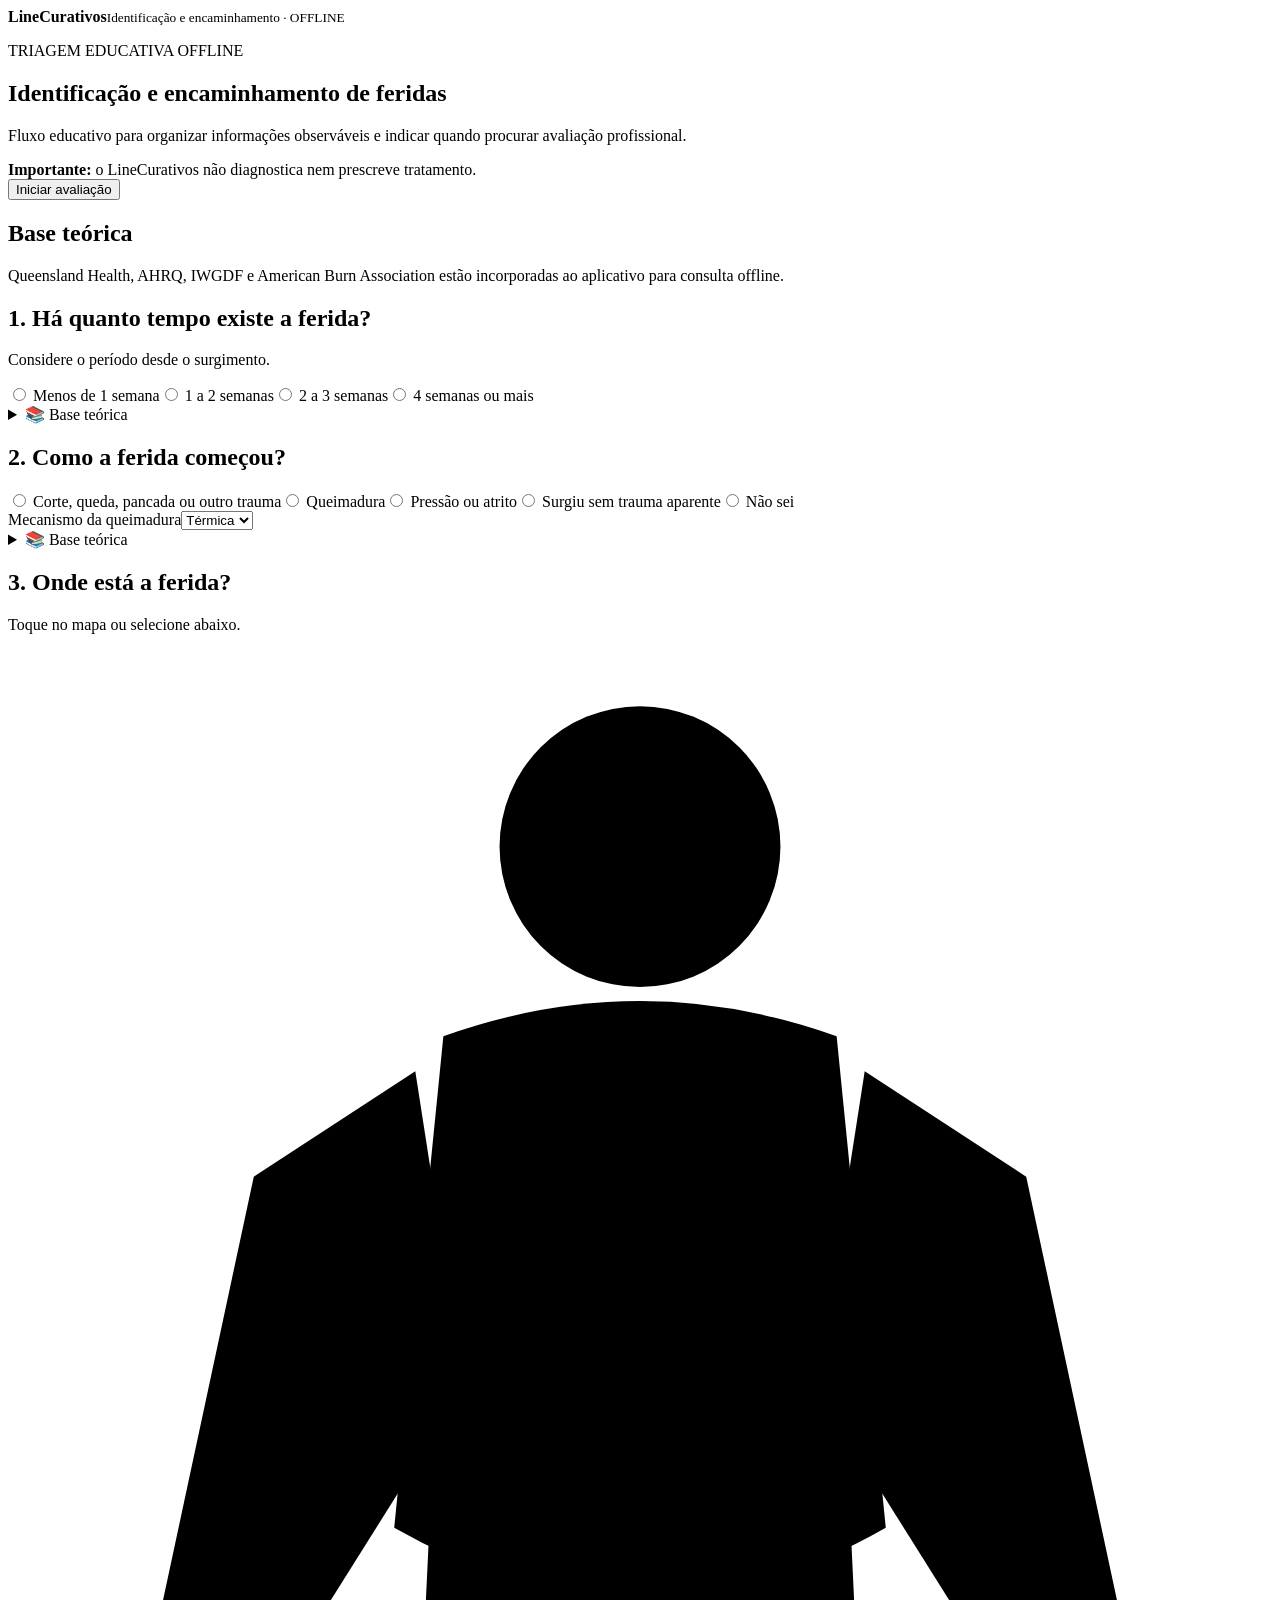
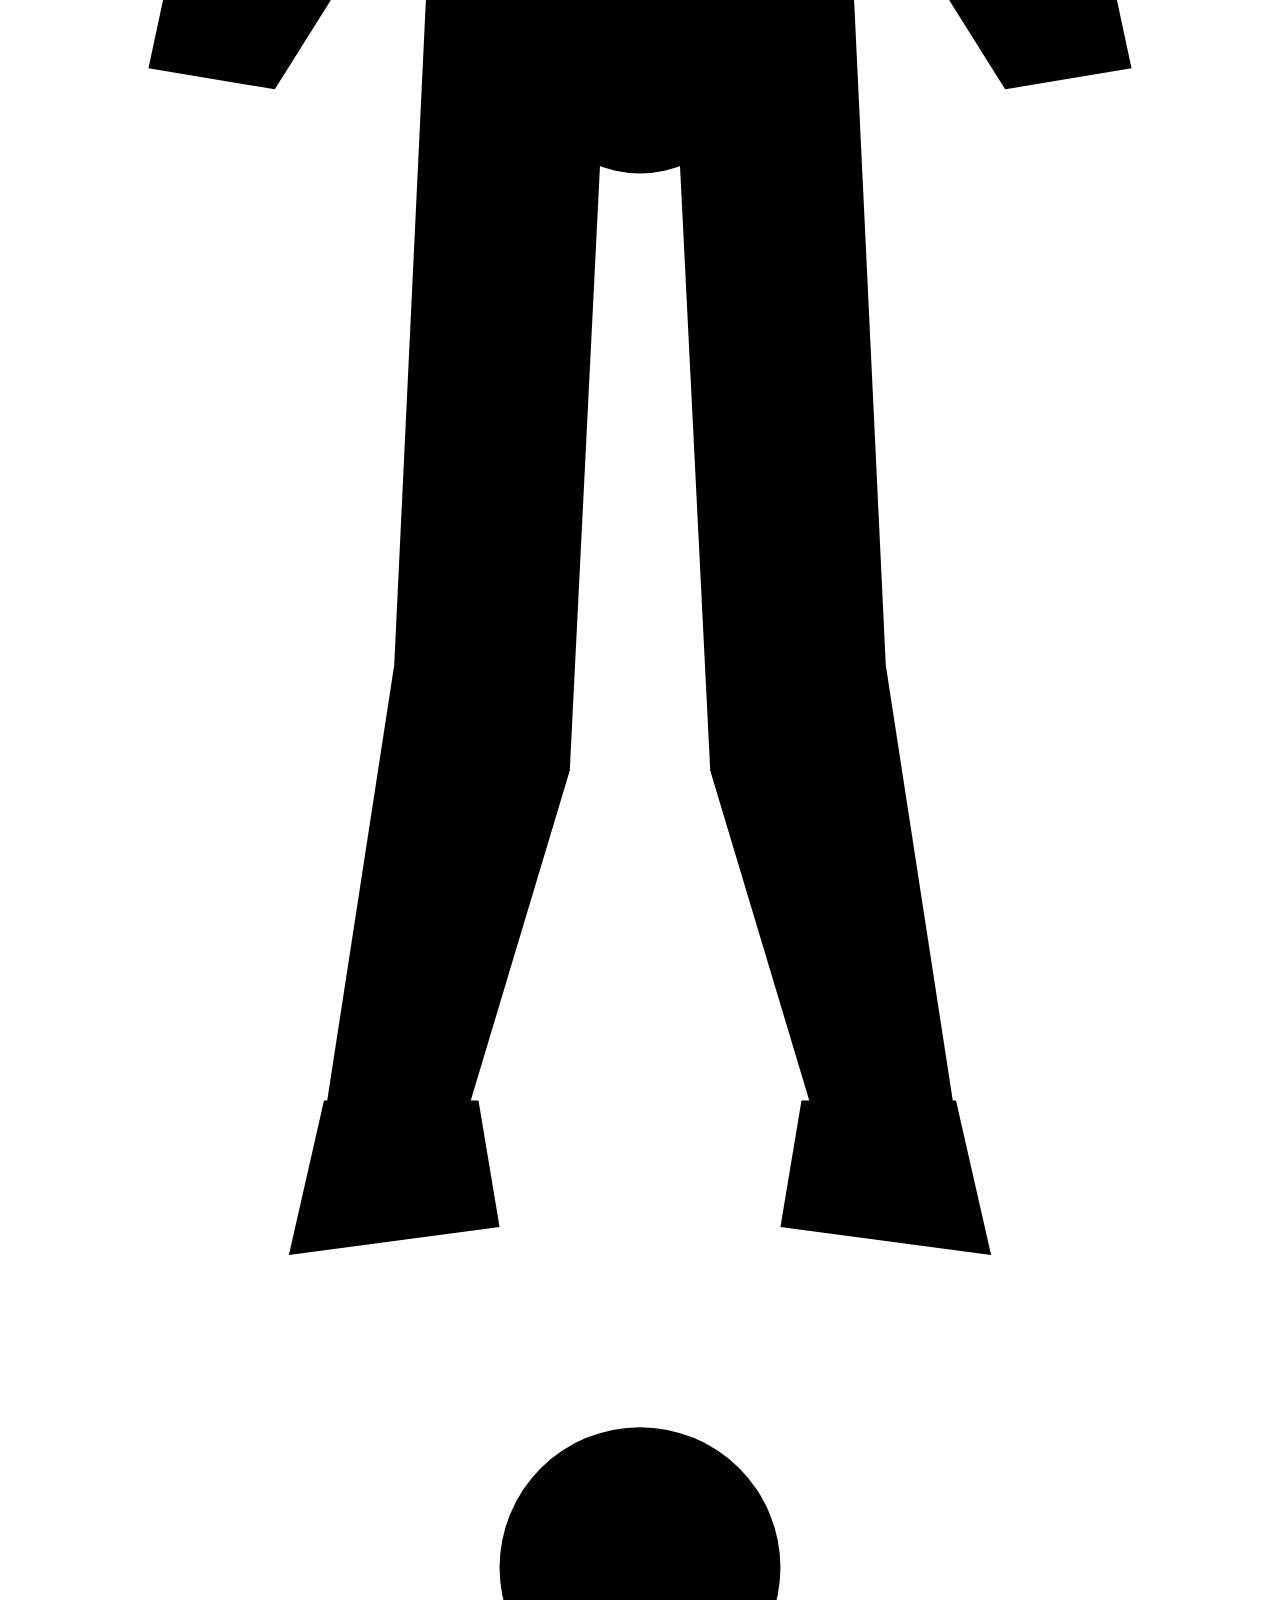
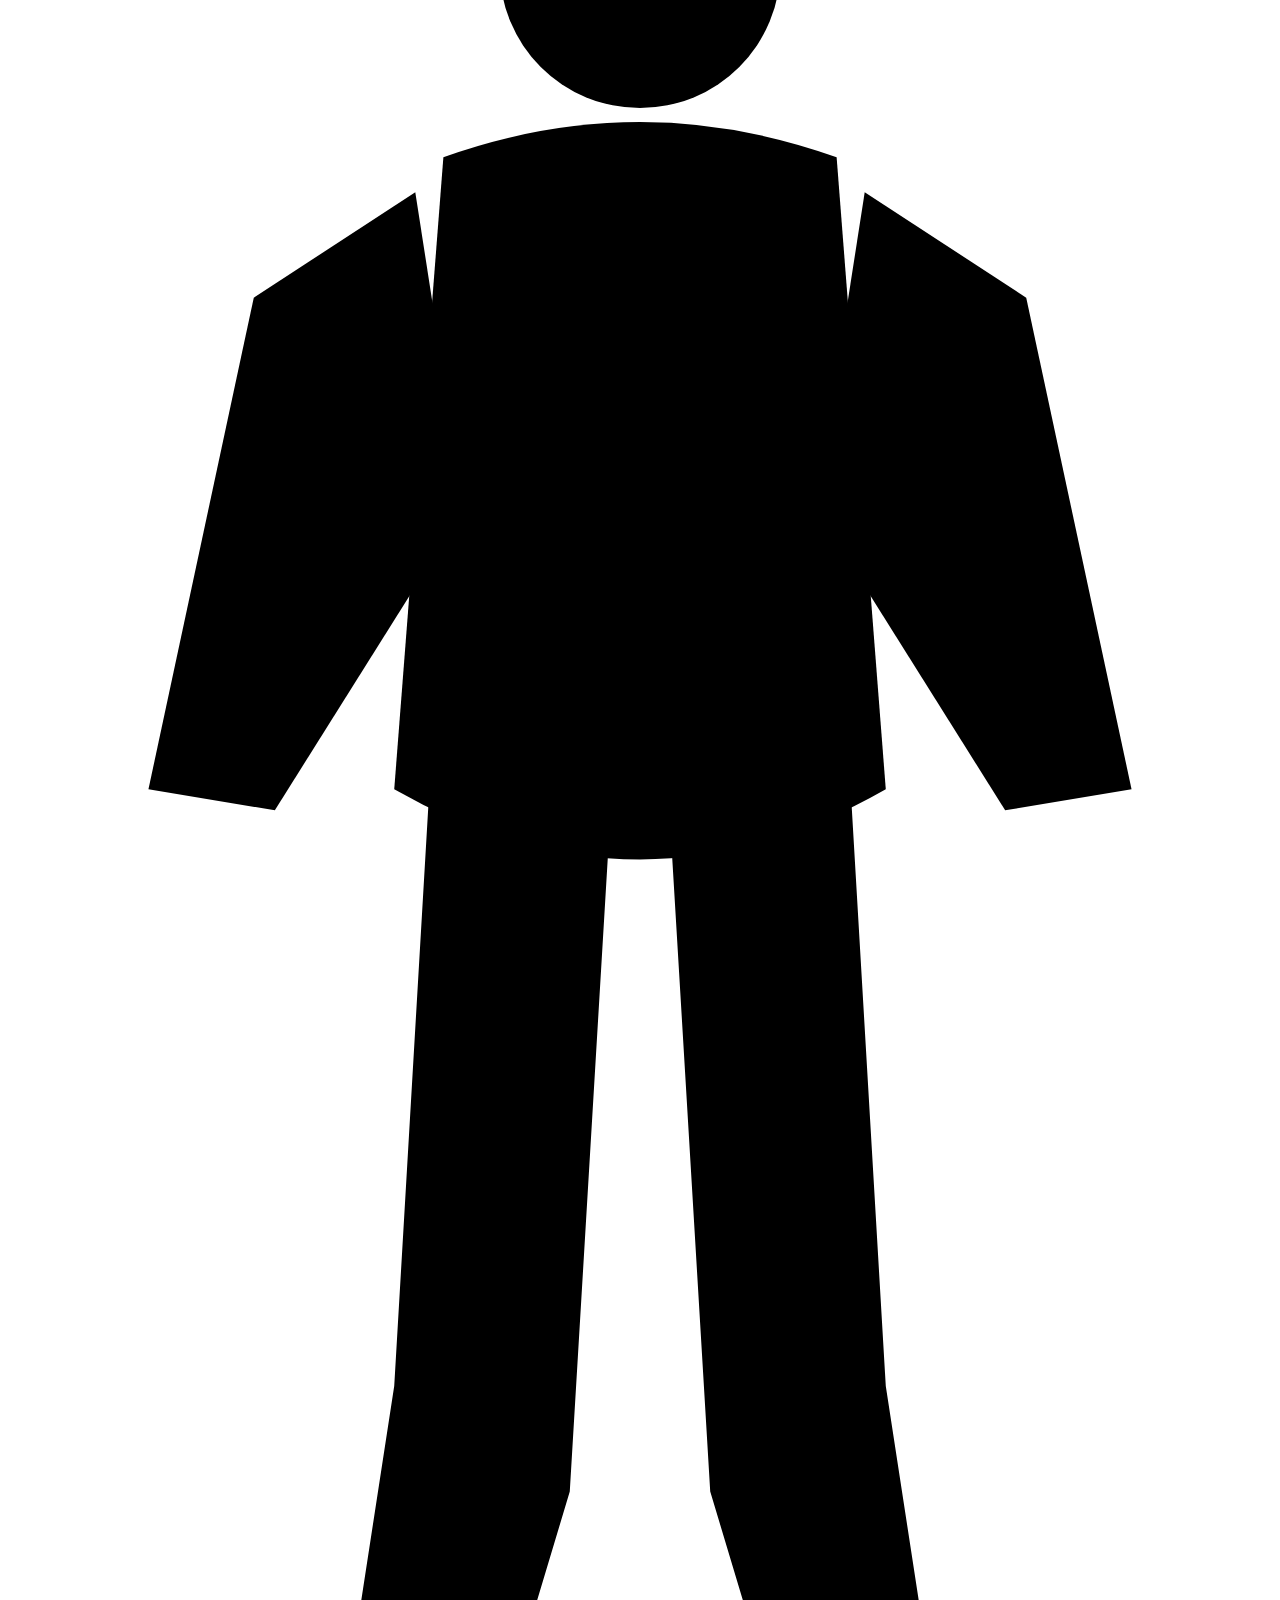
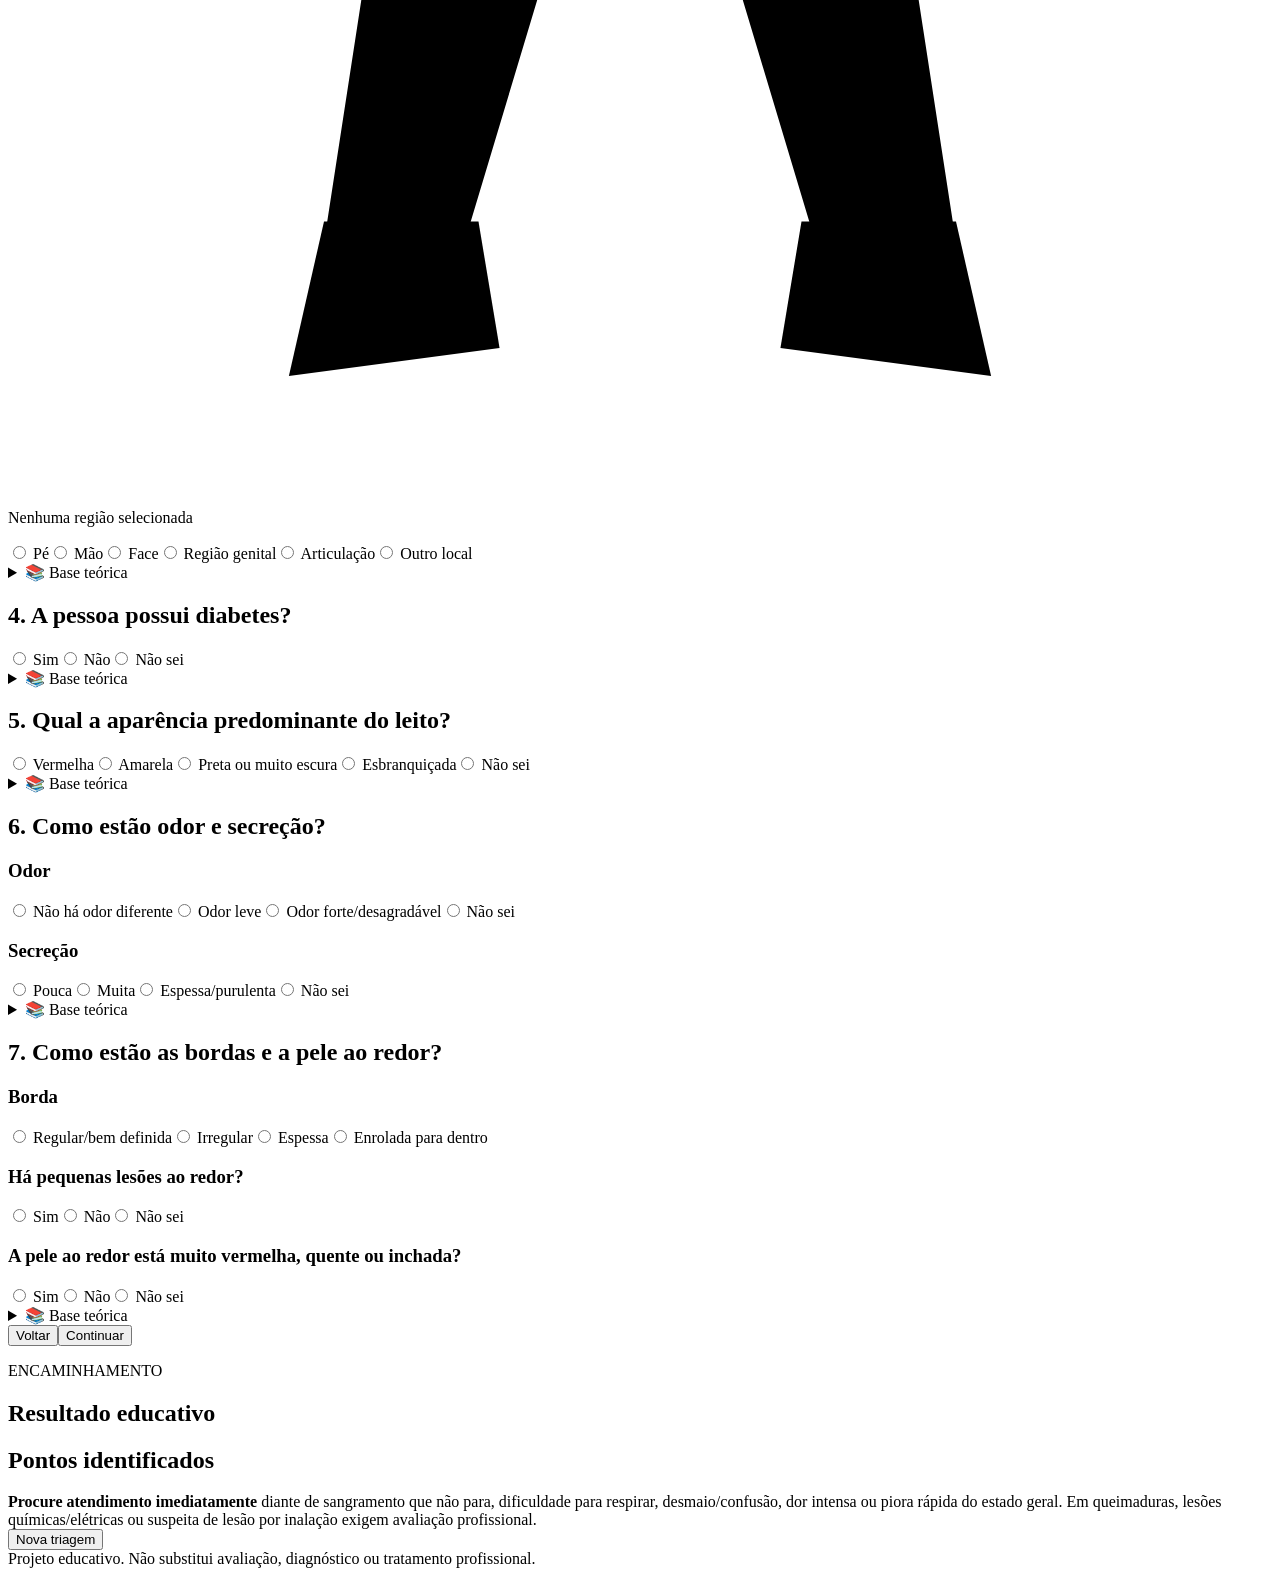
==== android/LineCurativosAndroid/app/src/main/assets/index.html @ 6b3565fc "Adicionar interface offline do LineCurativos Android" ====
<!doctype html>
<html lang="pt-BR"><head><meta charset="utf-8"><meta name="viewport" content="width=device-width,initial-scale=1"><meta name="theme-color" content="#0d4f66"><title>LineCurativos</title><link rel="stylesheet" href="style.css"></head>
<body>
<header><b>Line<span>Curativos</span></b><small>Identificação e encaminhamento · OFFLINE</small></header>
<main>
<section id="home" class="card active"><p class="eyebrow">TRIAGEM EDUCATIVA OFFLINE</p><h1>Identificação e encaminhamento de feridas</h1><p>Fluxo educativo para organizar informações observáveis e indicar quando procurar avaliação profissional.</p><div class="notice warn"><b>Importante:</b> o LineCurativos não diagnostica nem prescreve tratamento.</div><button id="start">Iniciar avaliação</button><h2>Base teórica</h2><p>Queensland Health, AHRQ, IWGDF e American Burn Association estão incorporadas ao aplicativo para consulta offline.</p></section>
<section id="quiz" class="card"><div class="progress"><i id="bar"></i></div><p id="count"></p><form id="form">
<div class="step"><h2>1. Há quanto tempo existe a ferida?</h2><p class="helper">Considere o período desde o surgimento.</p><div class="opts"><label><input name="tempo" value="1" type="radio"> Menos de 1 semana</label><label><input name="tempo" value="2" type="radio"> 1 a 2 semanas</label><label><input name="tempo" value="3" type="radio"> 2 a 3 semanas</label><label><input name="tempo" value="4" type="radio"> 4 semanas ou mais</label></div><details><summary>📚 Base teórica</summary><p>Queensland Health usa 4 semanas como referência clínica para ferida que não cicatriza normalmente. Tempo é dado de evolução, não diagnóstico isolado.</p></details></div>
<div class="step"><h2>2. Como a ferida começou?</h2><div class="opts"><label><input name="origem" value="trauma" type="radio"> Corte, queda, pancada ou outro trauma</label><label><input name="origem" value="queimadura" type="radio"> Queimadura</label><label><input name="origem" value="pressao" type="radio"> Pressão ou atrito</label><label><input name="origem" value="espontanea" type="radio"> Surgiu sem trauma aparente</label><label><input name="origem" value="nao_sei" type="radio"> Não sei</label></div><div id="burn" class="hidden"><label>Mecanismo da queimadura<select name="mecanismo"><option value="termica">Térmica</option><option value="eletrica">Elétrica</option><option value="quimica">Química</option><option value="nao_sei">Não sei</option></select></label></div><details><summary>📚 Base teórica</summary><p>A avaliação de feridas registra como a lesão começou. Em queimaduras, o mecanismo influencia a necessidade de avaliação; a American Burn Association destaca queimaduras químicas e elétricas para avaliação especializada.</p></details></div>
<div class="step"><h2>3. Onde está a ferida?</h2><p class="helper">Toque no mapa ou selecione abaixo.</p><div class="map"><svg viewBox="0 0 180 330" aria-label="Mapa corporal"><circle class="part" data-l="face" cx="90" cy="28" r="20"/><path class="part" data-l="torso" d="M62 55Q90 45 118 55L125 125Q90 145 55 125Z"/><path class="part" data-l="mao" d="M58 60L35 75 20 145 38 148 65 105Z"/><path class="part" data-l="mao" d="M122 60L145 75 160 145 142 148 115 105Z"/><path class="part" data-l="membro" d="M60 125L86 125 80 245 65 295 45 295 55 230Z"/><path class="part" data-l="membro" d="M120 125L94 125 100 245 115 295 135 295 125 230Z"/><path class="part" data-l="pe" d="M45 292L67 292 70 310 40 314Z"/><path class="part" data-l="pe" d="M135 292L113 292 110 310 140 314Z"/><ellipse class="part" data-l="genital" cx="90" cy="140" rx="18" ry="20"/></svg><svg viewBox="0 0 180 330" aria-label="Costas"><circle class="part" data-l="costas" cx="90" cy="28" r="20"/><path class="part" data-l="costas" d="M62 55Q90 45 118 55L125 145Q90 165 55 145Z"/><path class="part" data-l="mao" d="M58 60L35 75 20 145 38 148 65 105Z"/><path class="part" data-l="mao" d="M122 60L145 75 160 145 142 148 115 105Z"/><path class="part" data-l="membro" d="M60 145L86 145 80 245 65 295 45 295 55 230Z"/><path class="part" data-l="membro" d="M120 145L94 145 100 245 115 295 135 295 125 230Z"/><path class="part" data-l="pe" d="M45 292L67 292 70 310 40 314Z"/><path class="part" data-l="pe" d="M135 292L113 292 110 310 140 314Z"/></svg></div><p id="chosen" class="chosen">Nenhuma região selecionada</p><div class="opts"><label><input name="local" value="pe" type="radio"> Pé</label><label><input name="local" value="mao" type="radio"> Mão</label><label><input name="local" value="face" type="radio"> Face</label><label><input name="local" value="genital" type="radio"> Região genital</label><label><input name="local" value="articulacao" type="radio"> Articulação</label><label><input name="local" value="outro" type="radio"> Outro local</label></div><details><summary>📚 Base teórica</summary><p>Localização é componente da avaliação estruturada. Pé em pessoas com diabetes recebe atenção especial; em queimaduras, face, mãos, pés, genitais e articulações são áreas importantes para avaliação.</p></details></div>
<div class="step"><h2>4. A pessoa possui diabetes?</h2><div class="opts"><label><input name="diabetes" value="sim" type="radio"> Sim</label><label><input name="diabetes" value="nao" type="radio"> Não</label><label><input name="diabetes" value="nao_sei" type="radio"> Não sei</label></div><details><summary>📚 Base teórica</summary><p>IWGDF destaca neuropatia, doença arterial periférica e trauma como fatores relevantes na doença do pé relacionada ao diabetes.</p></details></div>
<div class="step"><h2>5. Qual a aparência predominante do leito?</h2><div class="opts"><label><input name="cor" value="vermelha" type="radio"> Vermelha</label><label><input name="cor" value="amarela" type="radio"> Amarela</label><label><input name="cor" value="preta" type="radio"> Preta ou muito escura</label><label><input name="cor" value="branca" type="radio"> Esbranquiçada</label><label><input name="cor" value="nao_sei" type="radio"> Não sei</label></div><details><summary>📚 Base teórica</summary><p>AHRQ e Queensland incluem avaliação do tecido do leito, inclusive tecido necrótico. Cor isolada não estabelece diagnóstico.</p></details></div>
<div class="step"><h2>6. Como estão odor e secreção?</h2><h3>Odor</h3><div class="opts"><label><input name="odor" value="nao" type="radio"> Não há odor diferente</label><label><input name="odor" value="leve" type="radio"> Odor leve</label><label><input name="odor" value="forte" type="radio"> Odor forte/desagradável</label><label><input name="odor" value="nao_sei" type="radio"> Não sei</label></div><h3>Secreção</h3><div class="opts"><label><input name="exsudato" value="pouco" type="radio"> Pouca</label><label><input name="exsudato" value="muito" type="radio"> Muita</label><label><input name="exsudato" value="purulento" type="radio"> Espessa/purulenta</label><label><input name="exsudato" value="nao_sei" type="radio"> Não sei</label></div><details><summary>📚 Base teórica</summary><p>AHRQ e Queensland registram odor, tipo e quantidade de exsudato na avaliação. Esses achados não devem ser usados isoladamente para diagnosticar infecção.</p></details></div>
<div class="step"><h2>7. Como estão as bordas e a pele ao redor?</h2><h3>Borda</h3><div class="opts"><label><input name="borda" value="regular" type="radio"> Regular/bem definida</label><label><input name="borda" value="irregular" type="radio"> Irregular</label><label><input name="borda" value="grossa" type="radio"> Espessa</label><label><input name="borda" value="enrolada" type="radio"> Enrolada para dentro</label></div><h3>Há pequenas lesões ao redor?</h3><div class="opts"><label><input name="satelites" value="sim" type="radio"> Sim</label><label><input name="satelites" value="nao" type="radio"> Não</label><label><input name="satelites" value="nao_sei" type="radio"> Não sei</label></div><h3>A pele ao redor está muito vermelha, quente ou inchada?</h3><div class="opts"><label><input name="pele" value="sim" type="radio"> Sim</label><label><input name="pele" value="nao" type="radio"> Não</label><label><input name="pele" value="nao_sei" type="radio"> Não sei</label></div><details><summary>📚 Base teórica</summary><p>AHRQ e Queensland incluem bordas e pele ao redor, como vermelhidão, calor, edema e bordas espessadas/enroladas, na avaliação estruturada.</p></details></div>
<div class="actions"><button type="button" id="prev" class="secondary">Voltar</button><button type="button" id="next">Continuar</button></div></form></section>
<section id="result" class="card"><p class="eyebrow">ENCAMINHAMENTO</p><h1>Resultado educativo</h1><div id="message" class="notice"></div><h2>Pontos identificados</h2><ul id="summary"></ul><div id="alerts"></div><div class="notice warn"><b>Procure atendimento imediatamente</b> diante de sangramento que não para, dificuldade para respirar, desmaio/confusão, dor intensa ou piora rápida do estado geral. Em queimaduras, lesões químicas/elétricas ou suspeita de lesão por inalação exigem avaliação profissional.</div><button id="new">Nova triagem</button></section>
</main><footer>Projeto educativo. Não substitui avaliação, diagnóstico ou tratamento profissional.</footer><script src="app.js"></script></body></html>
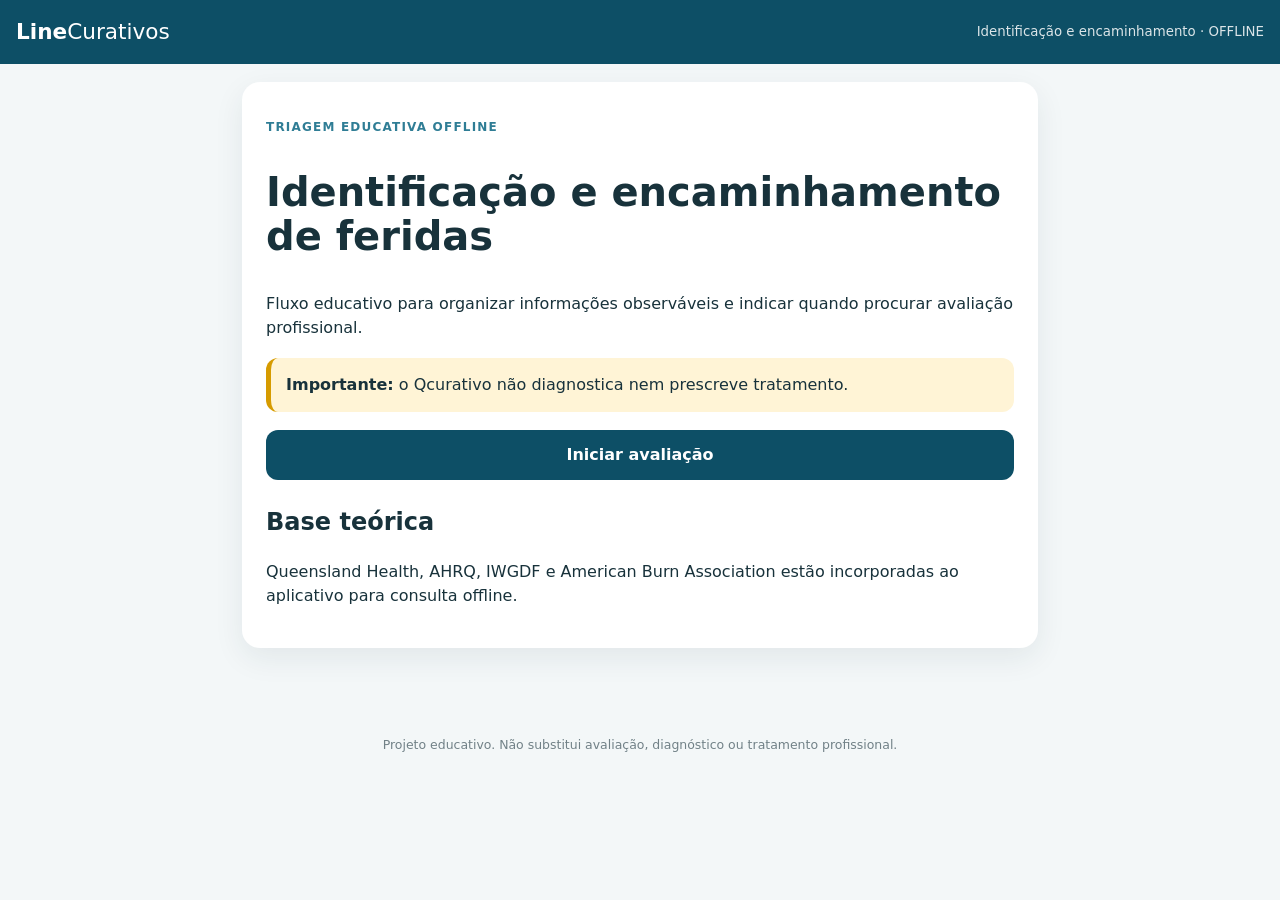
==== commit 4387955b: "Atualizar identidade visual para Qcurativo" ====
--- a/android/LineCurativosAndroid/app/src/main/assets/index.html
+++ b/android/LineCurativosAndroid/app/src/main/assets/index.html
@@ -1,9 +1,9 @@
 <!doctype html>
-<html lang="pt-BR"><head><meta charset="utf-8"><meta name="viewport" content="width=device-width,initial-scale=1"><meta name="theme-color" content="#0d4f66"><title>LineCurativos</title><link rel="stylesheet" href="style.css"></head>
+<html lang="pt-BR"><head><meta charset="utf-8"><meta name="viewport" content="width=device-width,initial-scale=1"><meta name="theme-color" content="#0d4f66"><title>Qcurativo</title><link rel="stylesheet" href="style.css"></head>
 <body>
 <header><b>Line<span>Curativos</span></b><small>Identificação e encaminhamento · OFFLINE</small></header>
 <main>
-<section id="home" class="card active"><p class="eyebrow">TRIAGEM EDUCATIVA OFFLINE</p><h1>Identificação e encaminhamento de feridas</h1><p>Fluxo educativo para organizar informações observáveis e indicar quando procurar avaliação profissional.</p><div class="notice warn"><b>Importante:</b> o LineCurativos não diagnostica nem prescreve tratamento.</div><button id="start">Iniciar avaliação</button><h2>Base teórica</h2><p>Queensland Health, AHRQ, IWGDF e American Burn Association estão incorporadas ao aplicativo para consulta offline.</p></section>
+<section id="home" class="card active"><p class="eyebrow">TRIAGEM EDUCATIVA OFFLINE</p><h1>Identificação e encaminhamento de feridas</h1><p>Fluxo educativo para organizar informações observáveis e indicar quando procurar avaliação profissional.</p><div class="notice warn"><b>Importante:</b> o Qcurativo não diagnostica nem prescreve tratamento.</div><button id="start">Iniciar avaliação</button><h2>Base teórica</h2><p>Queensland Health, AHRQ, IWGDF e American Burn Association estão incorporadas ao aplicativo para consulta offline.</p></section>
 <section id="quiz" class="card"><div class="progress"><i id="bar"></i></div><p id="count"></p><form id="form">
 <div class="step"><h2>1. Há quanto tempo existe a ferida?</h2><p class="helper">Considere o período desde o surgimento.</p><div class="opts"><label><input name="tempo" value="1" type="radio"> Menos de 1 semana</label><label><input name="tempo" value="2" type="radio"> 1 a 2 semanas</label><label><input name="tempo" value="3" type="radio"> 2 a 3 semanas</label><label><input name="tempo" value="4" type="radio"> 4 semanas ou mais</label></div><details><summary>📚 Base teórica</summary><p>Queensland Health usa 4 semanas como referência clínica para ferida que não cicatriza normalmente. Tempo é dado de evolução, não diagnóstico isolado.</p></details></div>
 <div class="step"><h2>2. Como a ferida começou?</h2><div class="opts"><label><input name="origem" value="trauma" type="radio"> Corte, queda, pancada ou outro trauma</label><label><input name="origem" value="queimadura" type="radio"> Queimadura</label><label><input name="origem" value="pressao" type="radio"> Pressão ou atrito</label><label><input name="origem" value="espontanea" type="radio"> Surgiu sem trauma aparente</label><label><input name="origem" value="nao_sei" type="radio"> Não sei</label></div><div id="burn" class="hidden"><label>Mecanismo da queimadura<select name="mecanismo"><option value="termica">Térmica</option><option value="eletrica">Elétrica</option><option value="quimica">Química</option><option value="nao_sei">Não sei</option></select></label></div><details><summary>📚 Base teórica</summary><p>A avaliação de feridas registra como a lesão começou. Em queimaduras, o mecanismo influencia a necessidade de avaliação; a American Burn Association destaca queimaduras químicas e elétricas para avaliação especializada.</p></details></div>
--- a/android/LineCurativosAndroid/app/src/main/assets/style.css
+++ b/android/LineCurativosAndroid/app/src/main/assets/style.css
@@ -0,0 +1 @@
+:root{--p:#0d4f66;--pd:#083848;--bg:#f3f7f8;--text:#18323b;--muted:#60747b;--white:#fff;--info:#e5f3f8;--warn:#fff4d6;--danger:#ffe5e5}*{box-sizing:border-box}body{margin:0;background:var(--bg);color:var(--text);font-family:system-ui,-apple-system,"Segoe UI",Arial;line-height:1.5}header{background:var(--p);color:#fff;padding:16px;position:sticky;top:0;z-index:2;display:flex;justify-content:space-between;gap:12px;align-items:center}header b{font-size:1.35rem}header b span{font-weight:400}header small{opacity:.85}main{max-width:820px;margin:auto;padding:18px 12px 50px}.card{background:#fff;border-radius:18px;padding:24px;box-shadow:0 10px 30px #16343d14;margin-bottom:18px}.active{display:block!important}section#home,section#quiz,section#result{display:none}.eyebrow{font-size:.75rem;font-weight:800;letter-spacing:.1em;color:#2f7d95}h1{font-size:clamp(1.7rem,6vw,2.5rem);line-height:1.12}h2{margin-top:24px}.helper{color:var(--muted)}.notice{padding:15px;border-radius:12px;background:var(--info);border-left:5px solid #2f7d95;margin:18px 0}.warn{background:var(--warn);border-left-color:#d69b00}.danger{background:var(--danger);border-left-color:#c83a3a}button{border:0;border-radius:12px;background:var(--p);color:#fff;font:inherit;font-weight:750;padding:13px 18px;min-height:48px;cursor:pointer;width:100%}button.secondary{background:#e8f0f2;color:var(--p)}.step{display:none}.step.active{display:block}.progress{height:7px;background:#e7eef0;border-radius:99px;overflow:hidden}.progress i{display:block;height:100%;background:#2f7d95;width:14%;transition:.2s}.opts{display:grid;grid-template-columns:1fr 1fr;gap:10px;margin:16px 0}.opts label{padding:14px;border:2px solid #dbe6e9;border-radius:12px;background:#fff;cursor:pointer}.opts label:has(input:checked){border-color:#2f7d95;background:var(--info)}input{margin-right:8px}select{width:100%;padding:12px;margin-top:7px;border:1px solid #b9cbd0;border-radius:10px;background:#fff;font:inherit}.hidden{display:none!important}details{margin-top:16px;background:#f4f8f9;padding:12px;border-radius:10px}summary{font-weight:750;color:var(--p);cursor:pointer}.actions{display:flex;gap:10px;margin-top:24px}.map{display:flex;justify-content:center;gap:12px;background:#f7fafb;padding:10px;border:1px solid #dce7ea;border-radius:14px}.map svg{width:46%;max-width:250px}.part{fill:#dcecf1;stroke:#4f7d8b;stroke-width:1.5;cursor:pointer}.part.selected{fill:#ffd447;stroke:#9a7600;stroke-width:2.4}.chosen{text-align:center;background:var(--info);padding:10px;border-radius:10px;font-weight:700}@media(max-width:650px){.opts{grid-template-columns:1fr}.actions{flex-direction:column}.map{gap:5px}header{display:block}header small{display:block;margin-top:3px}}footer{text-align:center;color:#718187;font-size:.78rem;padding:20px}
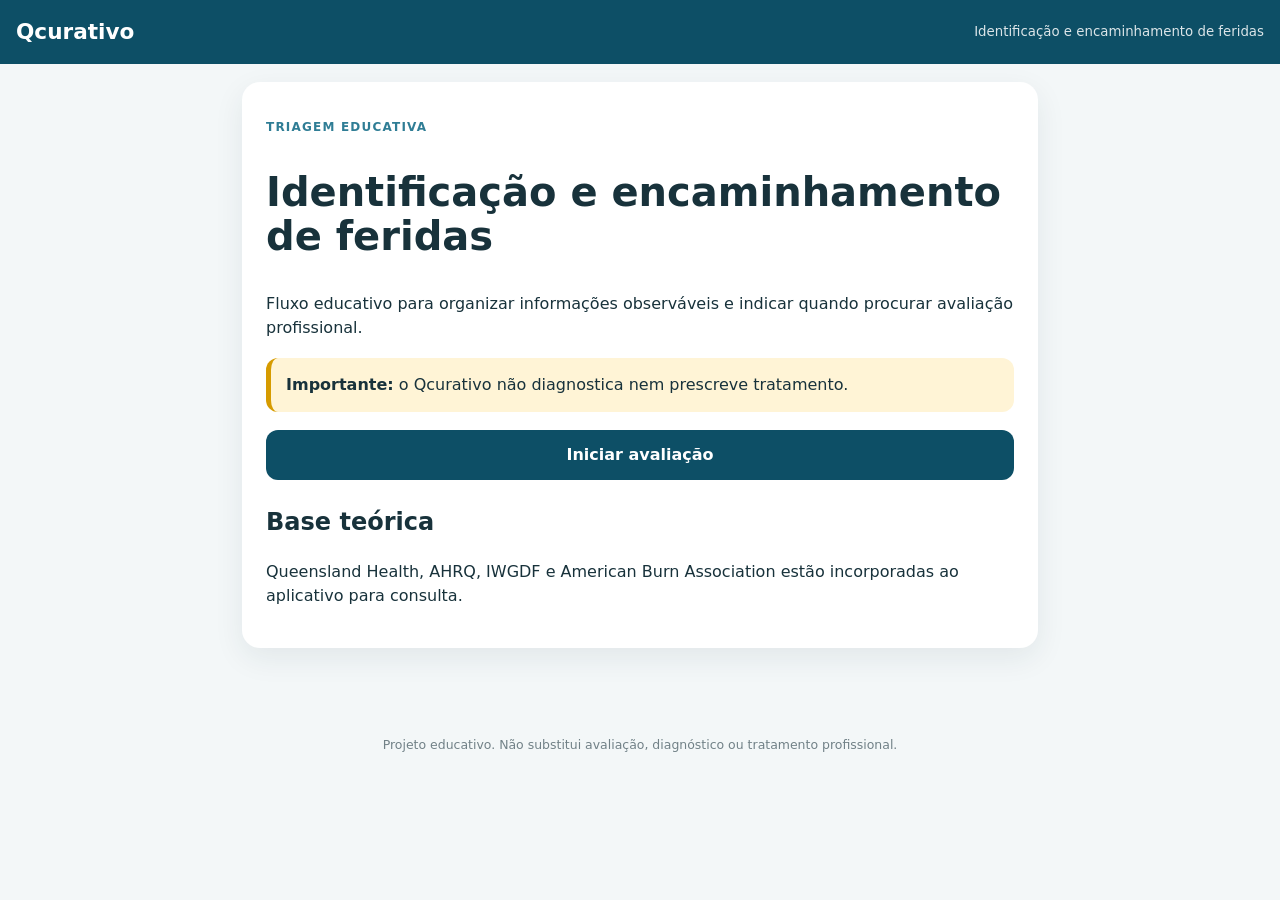
==== commit c0f966b9: "Atualizar identidade Qcurativo e remover referencias a Offline" ====
--- a/android/LineCurativosAndroid/app/src/main/assets/index.html
+++ b/android/LineCurativosAndroid/app/src/main/assets/index.html
@@ -1,9 +1,9 @@
 <!doctype html>
 <html lang="pt-BR"><head><meta charset="utf-8"><meta name="viewport" content="width=device-width,initial-scale=1"><meta name="theme-color" content="#0d4f66"><title>Qcurativo</title><link rel="stylesheet" href="style.css"></head>
 <body>
-<header><b>Line<span>Curativos</span></b><small>Identificação e encaminhamento · OFFLINE</small></header>
+<header><b>Qcurativo</b><small>Identificação e encaminhamento de feridas</small></header>
 <main>
-<section id="home" class="card active"><p class="eyebrow">TRIAGEM EDUCATIVA OFFLINE</p><h1>Identificação e encaminhamento de feridas</h1><p>Fluxo educativo para organizar informações observáveis e indicar quando procurar avaliação profissional.</p><div class="notice warn"><b>Importante:</b> o Qcurativo não diagnostica nem prescreve tratamento.</div><button id="start">Iniciar avaliação</button><h2>Base teórica</h2><p>Queensland Health, AHRQ, IWGDF e American Burn Association estão incorporadas ao aplicativo para consulta offline.</p></section>
+<section id="home" class="card active"><p class="eyebrow">TRIAGEM EDUCATIVA</p><h1>Identificação e encaminhamento de feridas</h1><p>Fluxo educativo para organizar informações observáveis e indicar quando procurar avaliação profissional.</p><div class="notice warn"><b>Importante:</b> o Qcurativo não diagnostica nem prescreve tratamento.</div><button id="start">Iniciar avaliação</button><h2>Base teórica</h2><p>Queensland Health, AHRQ, IWGDF e American Burn Association estão incorporadas ao aplicativo para consulta.</p></section>
 <section id="quiz" class="card"><div class="progress"><i id="bar"></i></div><p id="count"></p><form id="form">
 <div class="step"><h2>1. Há quanto tempo existe a ferida?</h2><p class="helper">Considere o período desde o surgimento.</p><div class="opts"><label><input name="tempo" value="1" type="radio"> Menos de 1 semana</label><label><input name="tempo" value="2" type="radio"> 1 a 2 semanas</label><label><input name="tempo" value="3" type="radio"> 2 a 3 semanas</label><label><input name="tempo" value="4" type="radio"> 4 semanas ou mais</label></div><details><summary>📚 Base teórica</summary><p>Queensland Health usa 4 semanas como referência clínica para ferida que não cicatriza normalmente. Tempo é dado de evolução, não diagnóstico isolado.</p></details></div>
 <div class="step"><h2>2. Como a ferida começou?</h2><div class="opts"><label><input name="origem" value="trauma" type="radio"> Corte, queda, pancada ou outro trauma</label><label><input name="origem" value="queimadura" type="radio"> Queimadura</label><label><input name="origem" value="pressao" type="radio"> Pressão ou atrito</label><label><input name="origem" value="espontanea" type="radio"> Surgiu sem trauma aparente</label><label><input name="origem" value="nao_sei" type="radio"> Não sei</label></div><div id="burn" class="hidden"><label>Mecanismo da queimadura<select name="mecanismo"><option value="termica">Térmica</option><option value="eletrica">Elétrica</option><option value="quimica">Química</option><option value="nao_sei">Não sei</option></select></label></div><details><summary>📚 Base teórica</summary><p>A avaliação de feridas registra como a lesão começou. Em queimaduras, o mecanismo influencia a necessidade de avaliação; a American Burn Association destaca queimaduras químicas e elétricas para avaliação especializada.</p></details></div>
